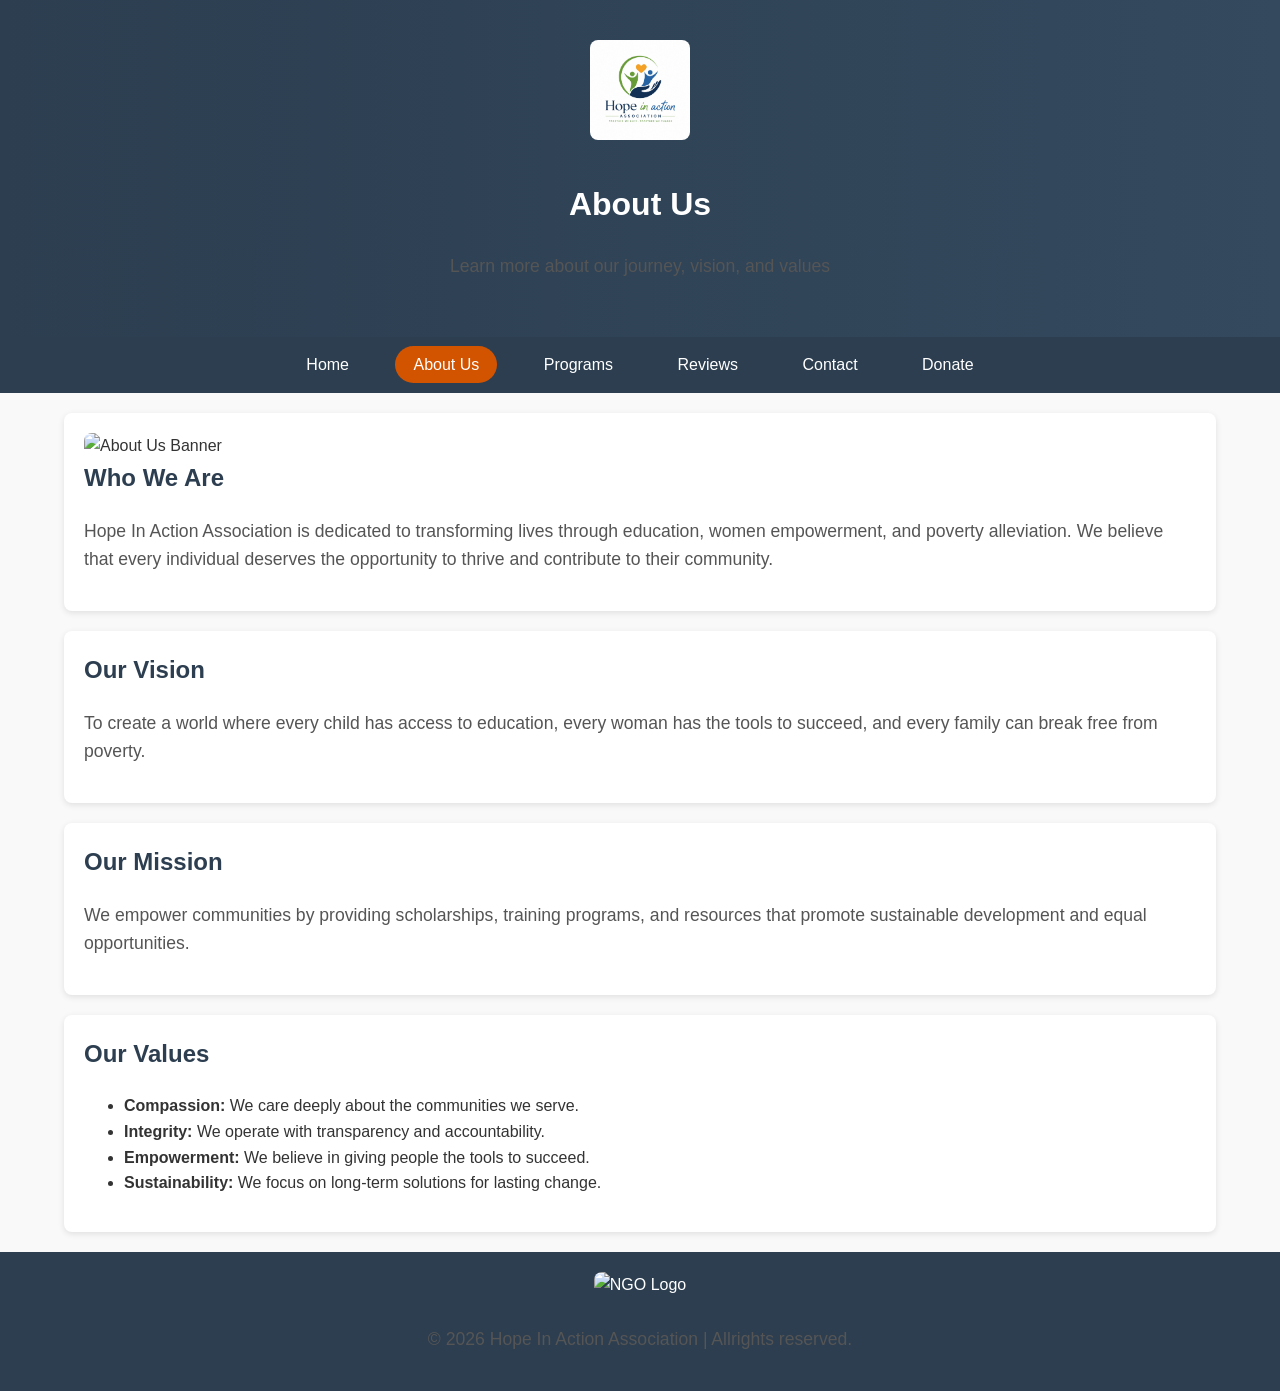
==== about.html @ 94160fe6 "C:\Users\user\Downloads\BIDA25-451" ====
<!DOCTYPE html>
<html lang="en">
<head>
  <meta charset="UTF-8">
  <meta name="viewport" content="width=device-width, initial-scale=1.0">
  <title>Hope In Action Association | About Us</title>
  <link rel="stylesheet" href="style.css">
</head>
<body>
  
  <header>
    <img src="logo.jpeg" alt="NGO Logo" class="logo">
    <h1>About Us</h1>
    <p>Learn more about our journey, vision, and values</p>
  </header>

  
  <nav>
    <a href="index.html">Home</a>
    <a href="about.html" class="active">About Us</a>
    <a href="programs.html">Programs</a>
    <a href="reviews.html">Reviews</a>
    <a href="contact.html">Contact</a>
    <a href="donate.html" class="button">Donate</a>
  </nav>

  
  <div class="container">
    
    <section>
      <img src="images/about-banner.jpg" alt="About Us Banner">
      <h2>Who We Are</h2>
      <p>Hope In Action Association is dedicated to transforming lives through education, women empowerment, and poverty alleviation. 
         We believe that every individual deserves the opportunity to thrive and contribute to their community.</p>
    </section>

    
    <section>
      <h2>Our Vision</h2>
      <p>To create a world where every child has access to education, every woman has the tools to succeed, 
         and every family can break free from poverty.</p>
    </section>

    
    <section>
      <h2>Our Mission</h2>
      <p>We empower communities by providing scholarships, training programs, and resources that promote 
         sustainable development and equal opportunities.</p>
    </section>

    
    <section>
      <h2>Our Values</h2>
      <ul>
        <li><strong>Compassion:</strong> We care deeply about the communities we serve.</li>
        <li><strong>Integrity:</strong> We operate with transparency and accountability.</li>
        <li><strong>Empowerment:</strong> We believe in giving people the tools to succeed.</li>
        <li><strong>Sustainability:</strong> We focus on long-term solutions for lasting change.</li>
      </ul>
    </section>
  </div>


  <footer>
    <img src="images/logo.png" alt="NGO Logo" class="logo">
    <p>&copy; 2026 Hope In Action Association | Allrights reserved.</p>
---- style.css ----
/* General Reset */
body {
  font-family: Arial, sans-serif;
  margin: 0;
  background: #f9f9f9;
  line-height: 1.6;
  color: #333;
}

/* Header */
header {
  background: linear-gradient(to right, #2c3e50, #34495e);
  color: #fff;
  padding: 40px 20px;
  text-align: center;
}
.logo {
  width: 100px;
  height: auto;
  margin-bottom: 10px;
}

/* Navigation */
nav {
  background: #2c3e50;
  padding: 15px;
  text-align: center;
  position: sticky;
  top: 0;
  z-index: 1000;
}
nav a {
  color: #fff;
  margin: 0 12px;
  padding: 10px 18px;
  text-decoration: none;
  border-radius: 25px;
  transition: background 0.3s ease, color 0.3s ease;
}
nav a:hover {
  background: #e67e22;
  color: #fff;
}
nav a.active {
  background: #d35400;
  color: #fff;
}

/* Content Container */
.container {
  width: 90%;
  max-width: 1200px;
  margin: 20px auto;
}
section {
  background: #fff;
  padding: 20px;
  margin-bottom: 20px;
  border-radius: 8px;
  box-shadow: 0 2px 6px rgba(0,0,0,0.1);
}
img {
  max-width: 100%;
  height: auto;
    border-radius: 8px;
}
h2 {
  color: #2c3e50;
  margin-top: 0;
}
p {
  font-size: 1.1em;
  color: #555;
}
/* Footer */
footer {
  background: #2c3e50;
  color: #fff;
  text-align: center;
  padding: 20px;
}
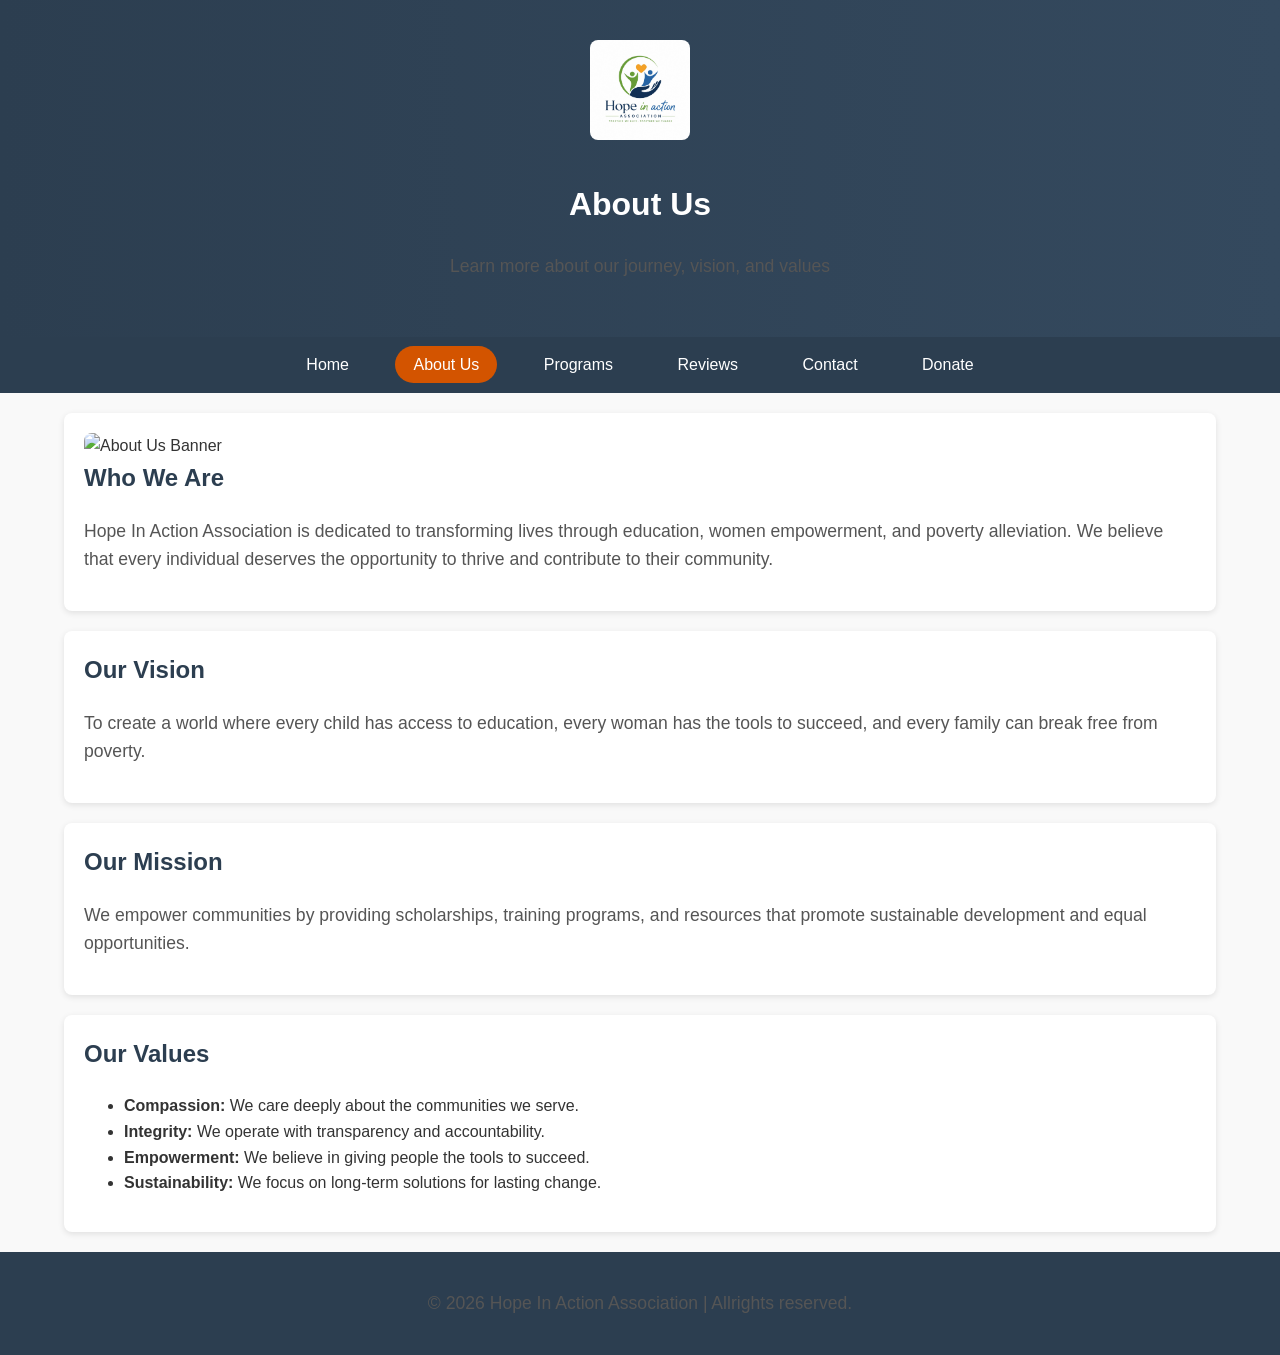
==== commit 0a8a637a: "C:\Users\user\Downloads\BIDA25-451" ====
--- a/about.html
+++ b/about.html
@@ -19,7 +19,7 @@
     <a href="index.html">Home</a>
     <a href="about.html" class="active">About Us</a>
     <a href="programs.html">Programs</a>
-    <a href="reviews.html">Reviews</a>
+    <a href="review.html">Reviews</a>
     <a href="contact.html">Contact</a>
     <a href="donate.html" class="button">Donate</a>
   </nav>
@@ -62,5 +62,5 @@
 
 
   <footer>
-    <img src="images/logo.png" alt="NGO Logo" class="logo">
+    
     <p>&copy; 2026 Hope In Action Association | Allrights reserved.</p>
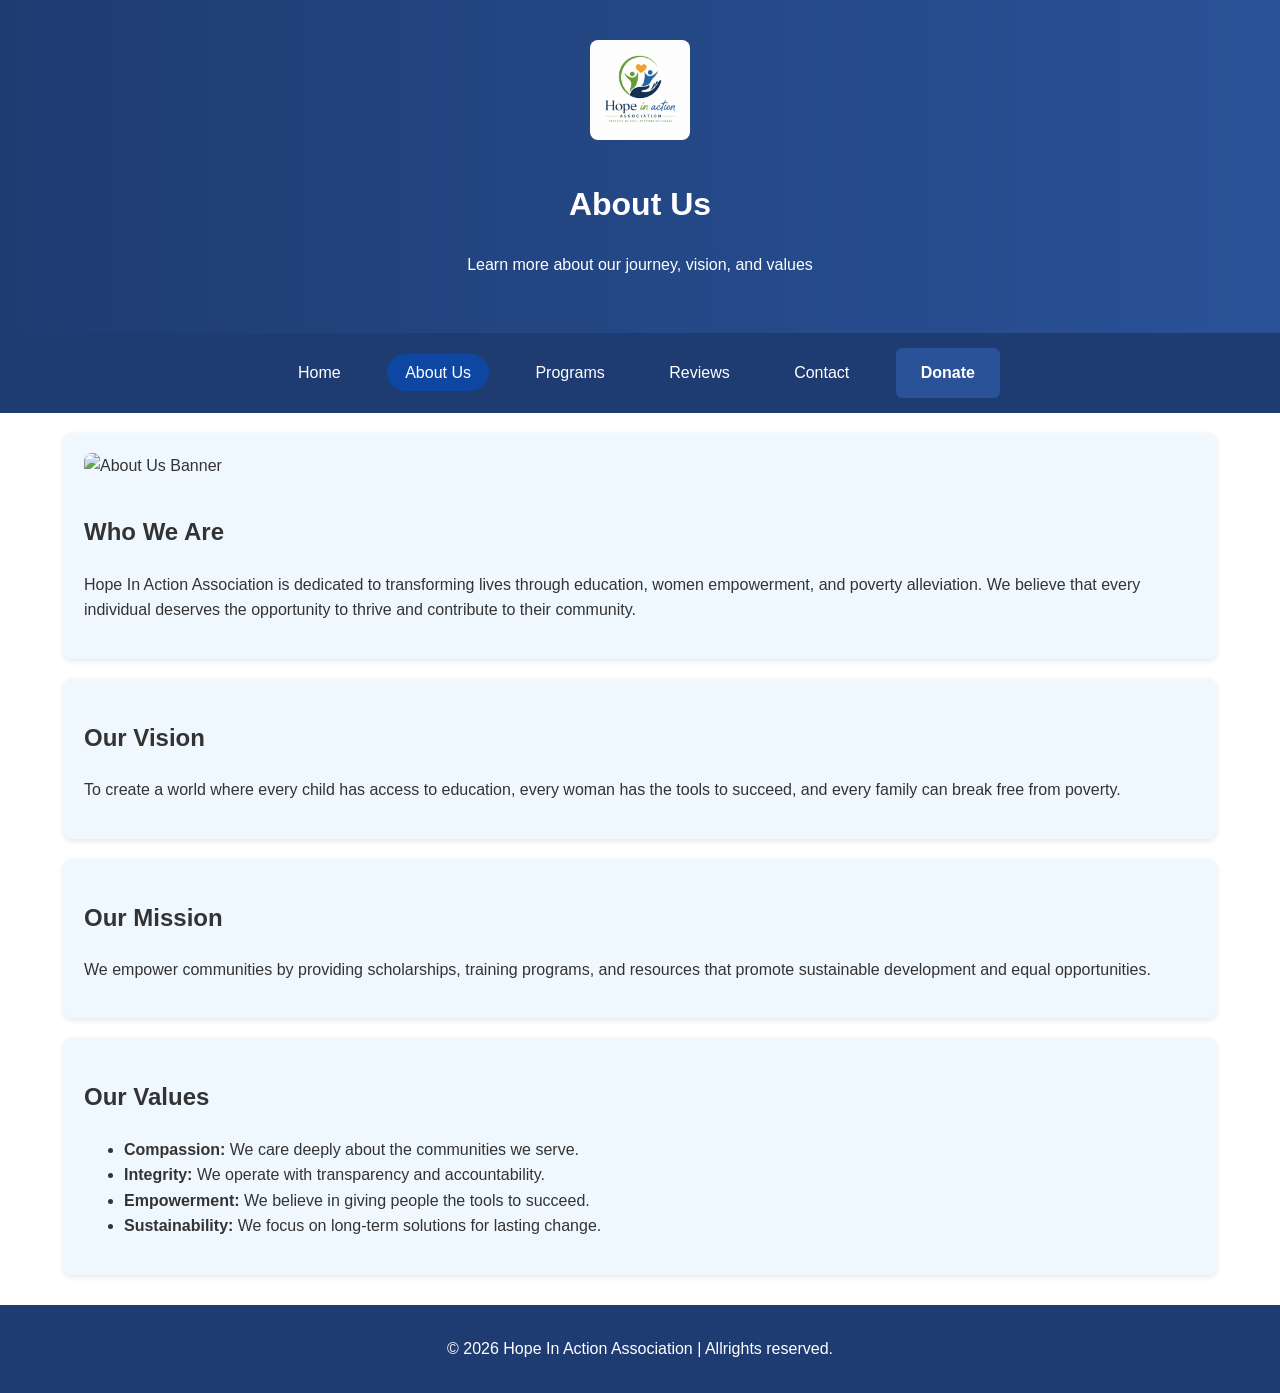
==== commit e5d8d6cc: "Updated" ====
--- a/about.html
+++ b/about.html
@@ -28,7 +28,7 @@
   <div class="container">
     
     <section>
-      <img src="images/about-banner.jpg" alt="About Us Banner">
+      <img src="C:\Users\user\OneDrive - Botswana Accountancy College\Pictures\WhatsApp Image 2026-05-21 at 23.55.02.jpeg" alt="About Us Banner">
       <h2>Who We Are</h2>
       <p>Hope In Action Association is dedicated to transforming lives through education, women empowerment, and poverty alleviation. 
          We believe that every individual deserves the opportunity to thrive and contribute to their community.</p>
--- a/style.css
+++ b/style.css
@@ -1,15 +1,15 @@
-/* General Reset */
+
 body {
-  font-family: Arial, sans-serif;
+  font-family: 'Segoe UI', Arial, sans-serif;
   margin: 0;
-  background: #f9f9f9;
+  background: #ffffff;
   line-height: 1.6;
   color: #333;
 }
 
-/* Header */
+
 header {
-  background: linear-gradient(to right, #2c3e50, #34495e);
+  background: linear-gradient(to right, #1e3c72, #2a5298); /* deep blue gradient */
   color: #fff;
   padding: 40px 20px;
   text-align: center;
@@ -20,9 +20,9 @@
   margin-bottom: 10px;
 }
 
-/* Navigation */
+
 nav {
-  background: #2c3e50;
+  background: #1e3c72;
   padding: 15px;
   text-align: center;
   position: sticky;
@@ -38,22 +38,22 @@
   transition: background 0.3s ease, color 0.3s ease;
 }
 nav a:hover {
-  background: #e67e22;
+  background: #2a5298;
   color: #fff;
 }
 nav a.active {
-  background: #d35400;
+  background: #0d47a1;
   color: #fff;
 }
 
-/* Content Container */
+
 .container {
   width: 90%;
   max-width: 1200px;
   margin: 20px auto;
 }
 section {
-  background: #fff;
+  background: #f0f8ff; 
   padding: 20px;
   margin-bottom: 20px;
   border-radius: 8px;
@@ -62,20 +62,44 @@
 img {
   max-width: 100%;
   height: auto;
-    border-radius: 8px;
+  border-radius: 8px;
+  margin-bottom: 15px;
 }
-h2 {
-  color: #2c3e50;
-  margin-top: 0;
+
+
+.button {
+  display: inline-block;
+  padding: 12px 25px;
+  background: #2a5298;
+  color: #fff;
+  border-radius: 6px;
+  font-weight: bold;
+  text-decoration: none;
+  transition: background 0.3s ease, transform 0.2s ease;
 }
-p {
-  font-size: 1.1em;
-  color: #555;
+.button:hover {
+  background: #0d47a1;
+  transform: scale(1.05);
 }
-/* Footer */
+
+
+form input, form textarea {
+  width: 100%;
+  padding: 10px;
+  margin-top: 5px;
+  border: 1px solid #ccc;
+  border-radius: 6px;
+  font-size: 1em;
+}
+form button {
+  margin-top: 10px;
+}
+
+
 footer {
-  background: #2c3e50;
+  background: #1e3c72;
   color: #fff;
   text-align: center;
-  padding: 20px;
+  padding: 15px;
+  margin-top: 30px;
 }
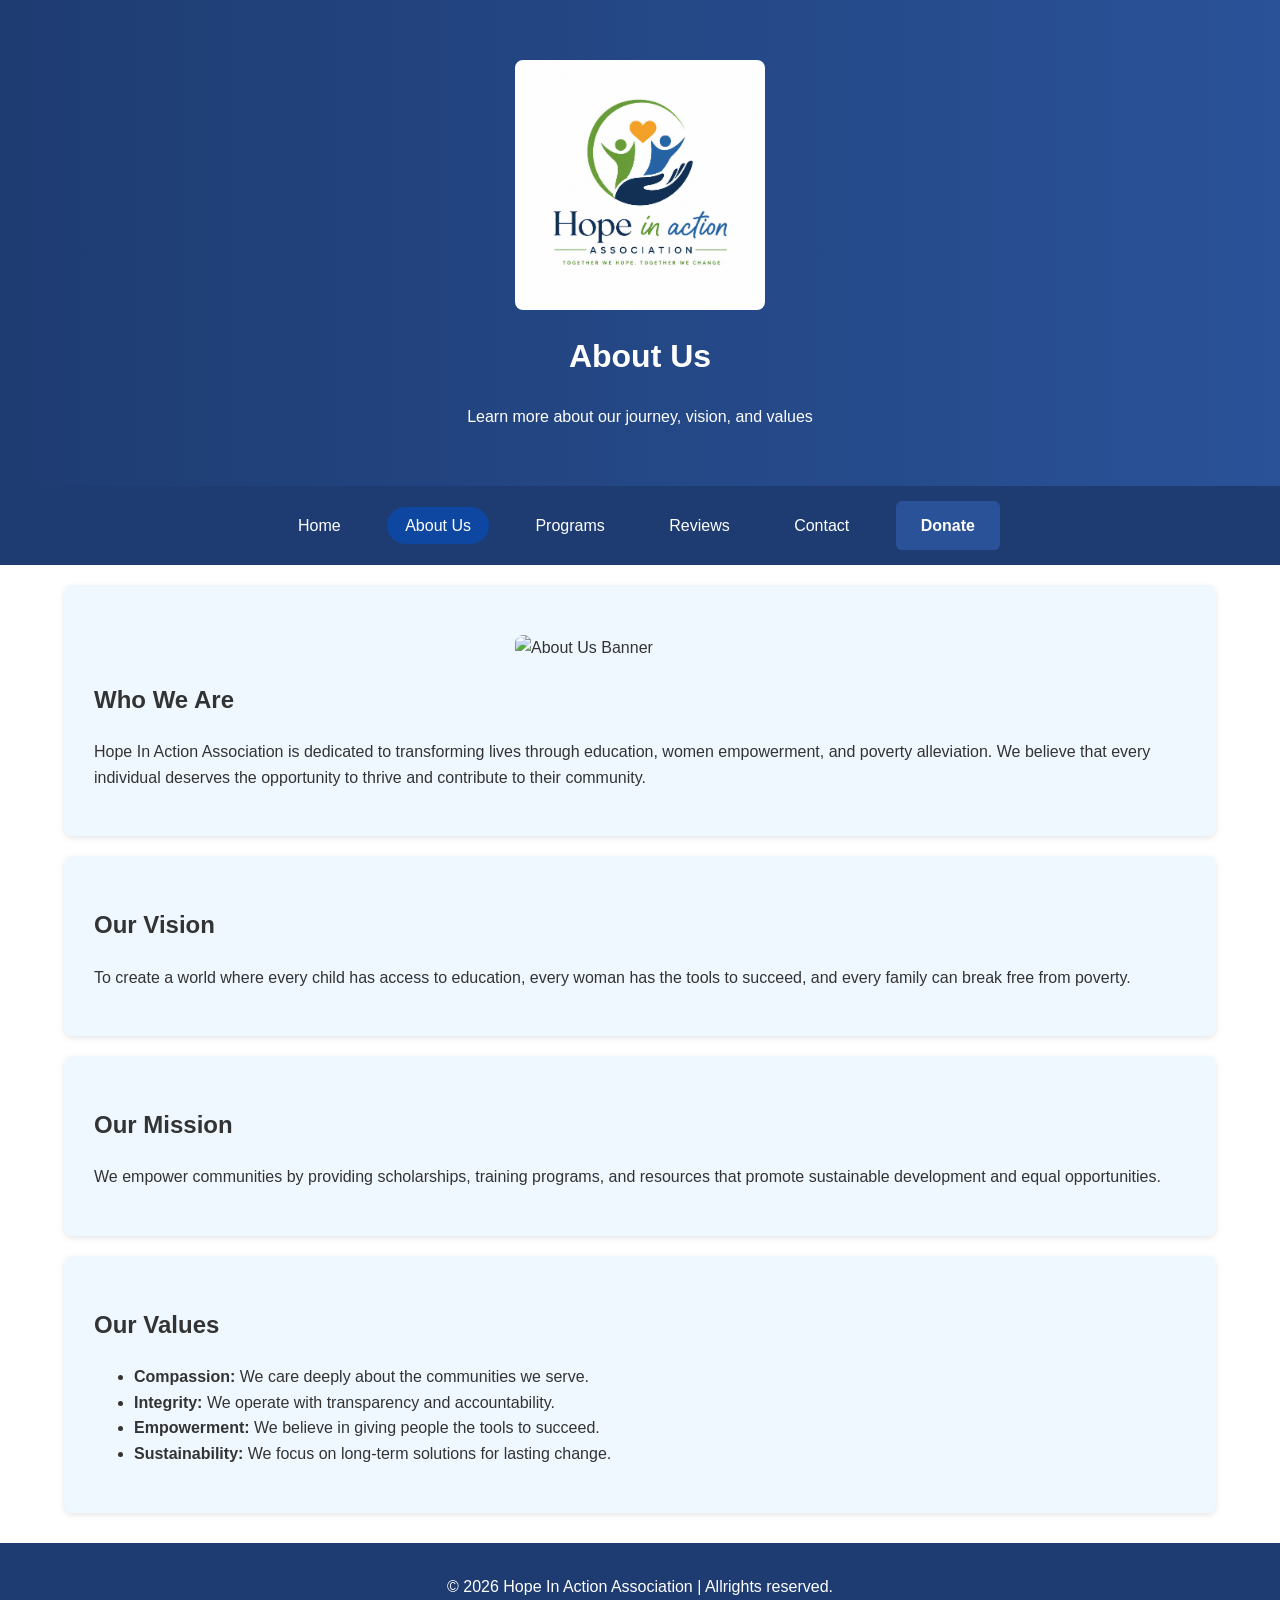
==== commit e91070bc: "updated website layout and fixed images" ====
--- a/about.html
+++ b/about.html
@@ -22,6 +22,10 @@
     <a href="review.html">Reviews</a>
     <a href="contact.html">Contact</a>
     <a href="donate.html" class="button">Donate</a>
+
+
+
+
   </nav>
 
   
@@ -62,5 +66,7 @@
 
 
   <footer>
+    <script src="script.js"></script>
+
     
     <p>&copy; 2026 Hope In Action Association | Allrights reserved.</p>
--- a/style.css
+++ b/style.css
@@ -9,7 +9,7 @@
 
 
 header {
-  background: linear-gradient(to right, #1e3c72, #2a5298); /* deep blue gradient */
+  background: linear-gradient(to right, #1e3c72, #2a5298);
   color: #fff;
   padding: 40px 20px;
   text-align: center;
@@ -28,6 +28,17 @@
   position: sticky;
   top: 0;
   z-index: 1000;
+  body.dark-mode {
+  background: #121212;
+  color: #f0f0f0;
+}
+body.dark-mode header,
+body.dark-mode nav,
+body.dark-mode footer {
+  background: #0d47a1;
+}
+
+
 }
 nav a {
   color: #fff;
@@ -54,17 +65,19 @@
 }
 section {
   background: #f0f8ff; 
-  padding: 20px;
+  padding: 30px;
   margin-bottom: 20px;
   border-radius: 8px;
   box-shadow: 0 2px 6px rgba(0,0,0,0.1);
 }
 img {
-  max-width: 100%;
-  height: auto;
-  border-radius: 8px;
-  margin-bottom: 15px;
+   width: 250px !important;
+   height: auto;
+   display: block;
+   margin: 20px auto;
+   border-radius: 8px;
 }
+
 
 
 .button {
@@ -103,3 +116,9 @@
   padding: 15px;
   margin-top: 30px;
 }
+@media (max-width: 768px) {
+  nav {
+    display: flex;
+    flex-direction: column;
+  }
+}
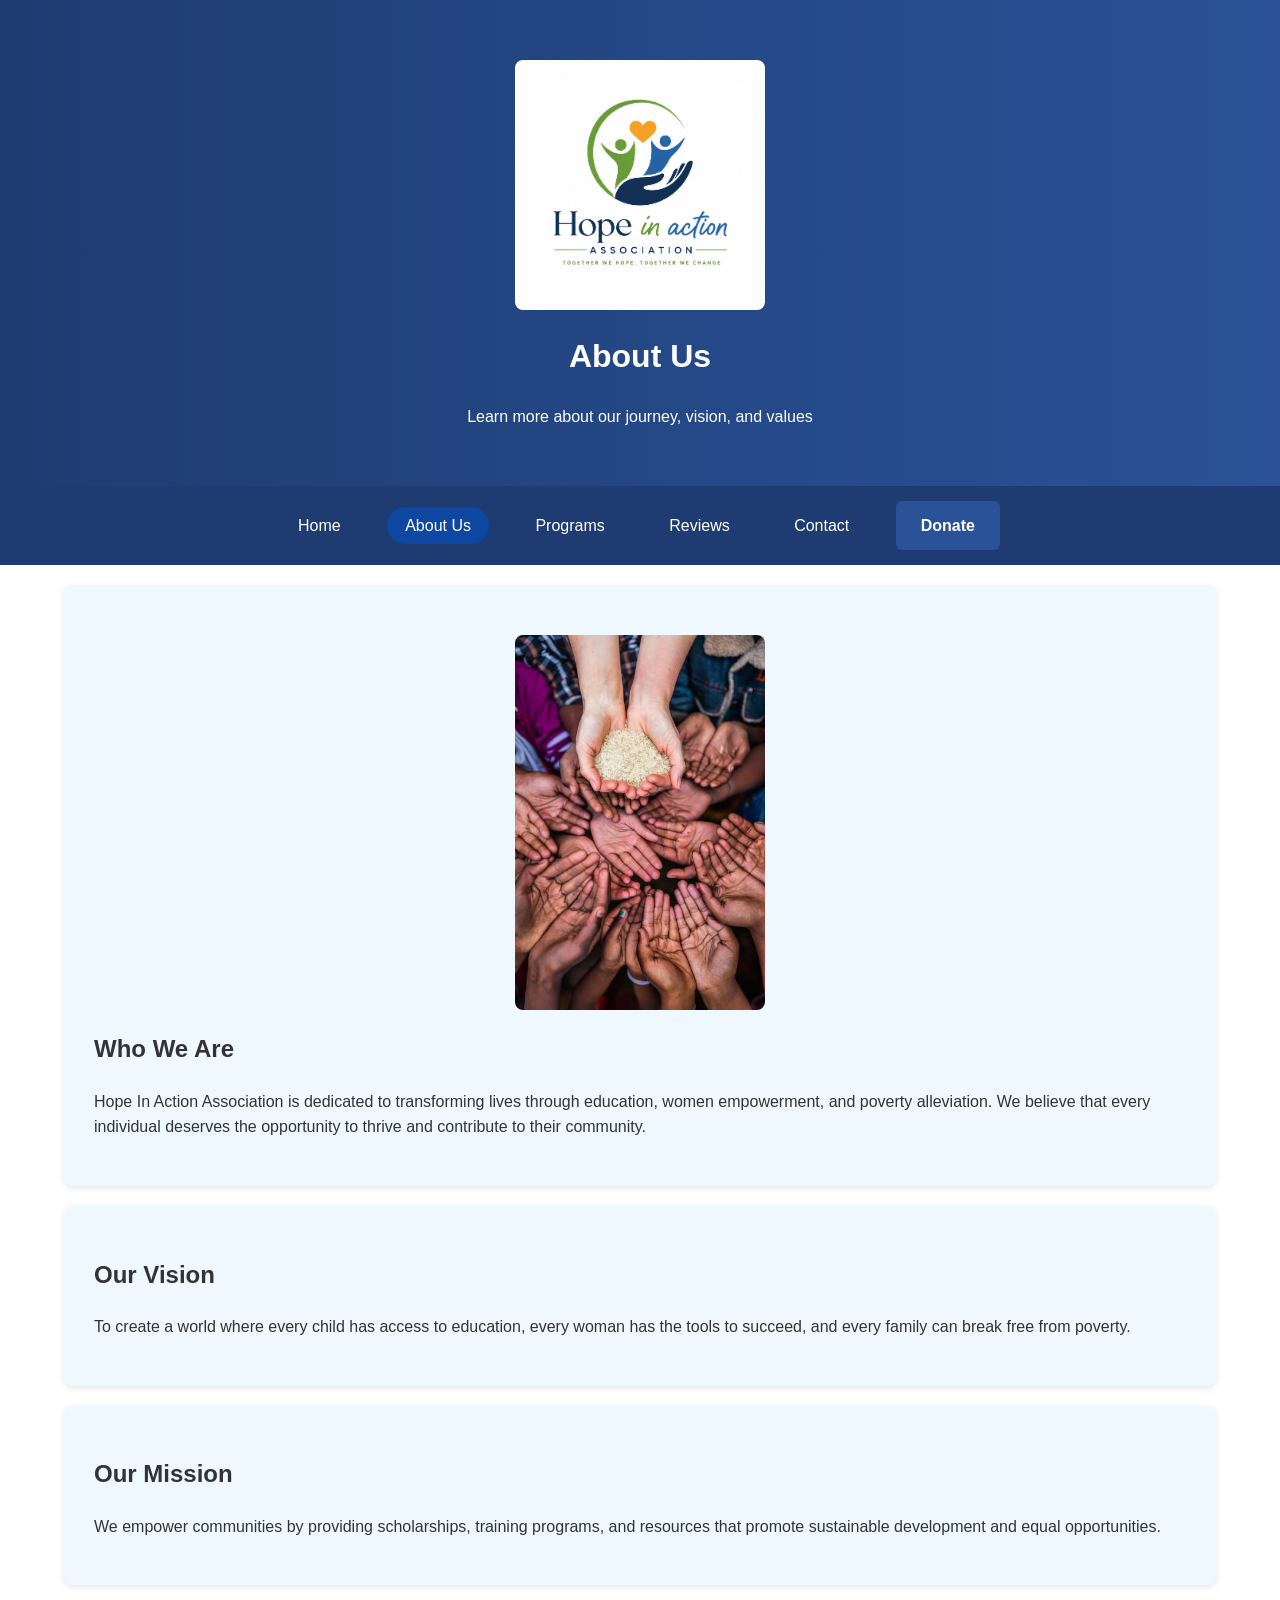
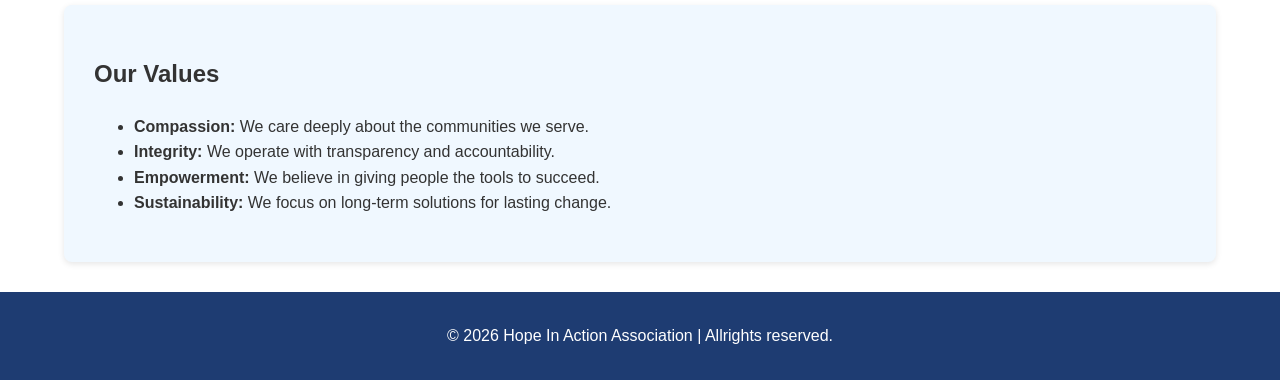
==== commit 072d3c99: "update website" ====
--- a/about.html
+++ b/about.html
@@ -32,7 +32,7 @@
   <div class="container">
     
     <section>
-      <img src="C:\Users\user\OneDrive - Botswana Accountancy College\Pictures\WhatsApp Image 2026-05-21 at 23.55.02.jpeg" alt="About Us Banner">
+      <img src="about.img.jpeg" alt="About Us Banner">
       <h2>Who We Are</h2>
       <p>Hope In Action Association is dedicated to transforming lives through education, women empowerment, and poverty alleviation. 
          We believe that every individual deserves the opportunity to thrive and contribute to their community.</p>
